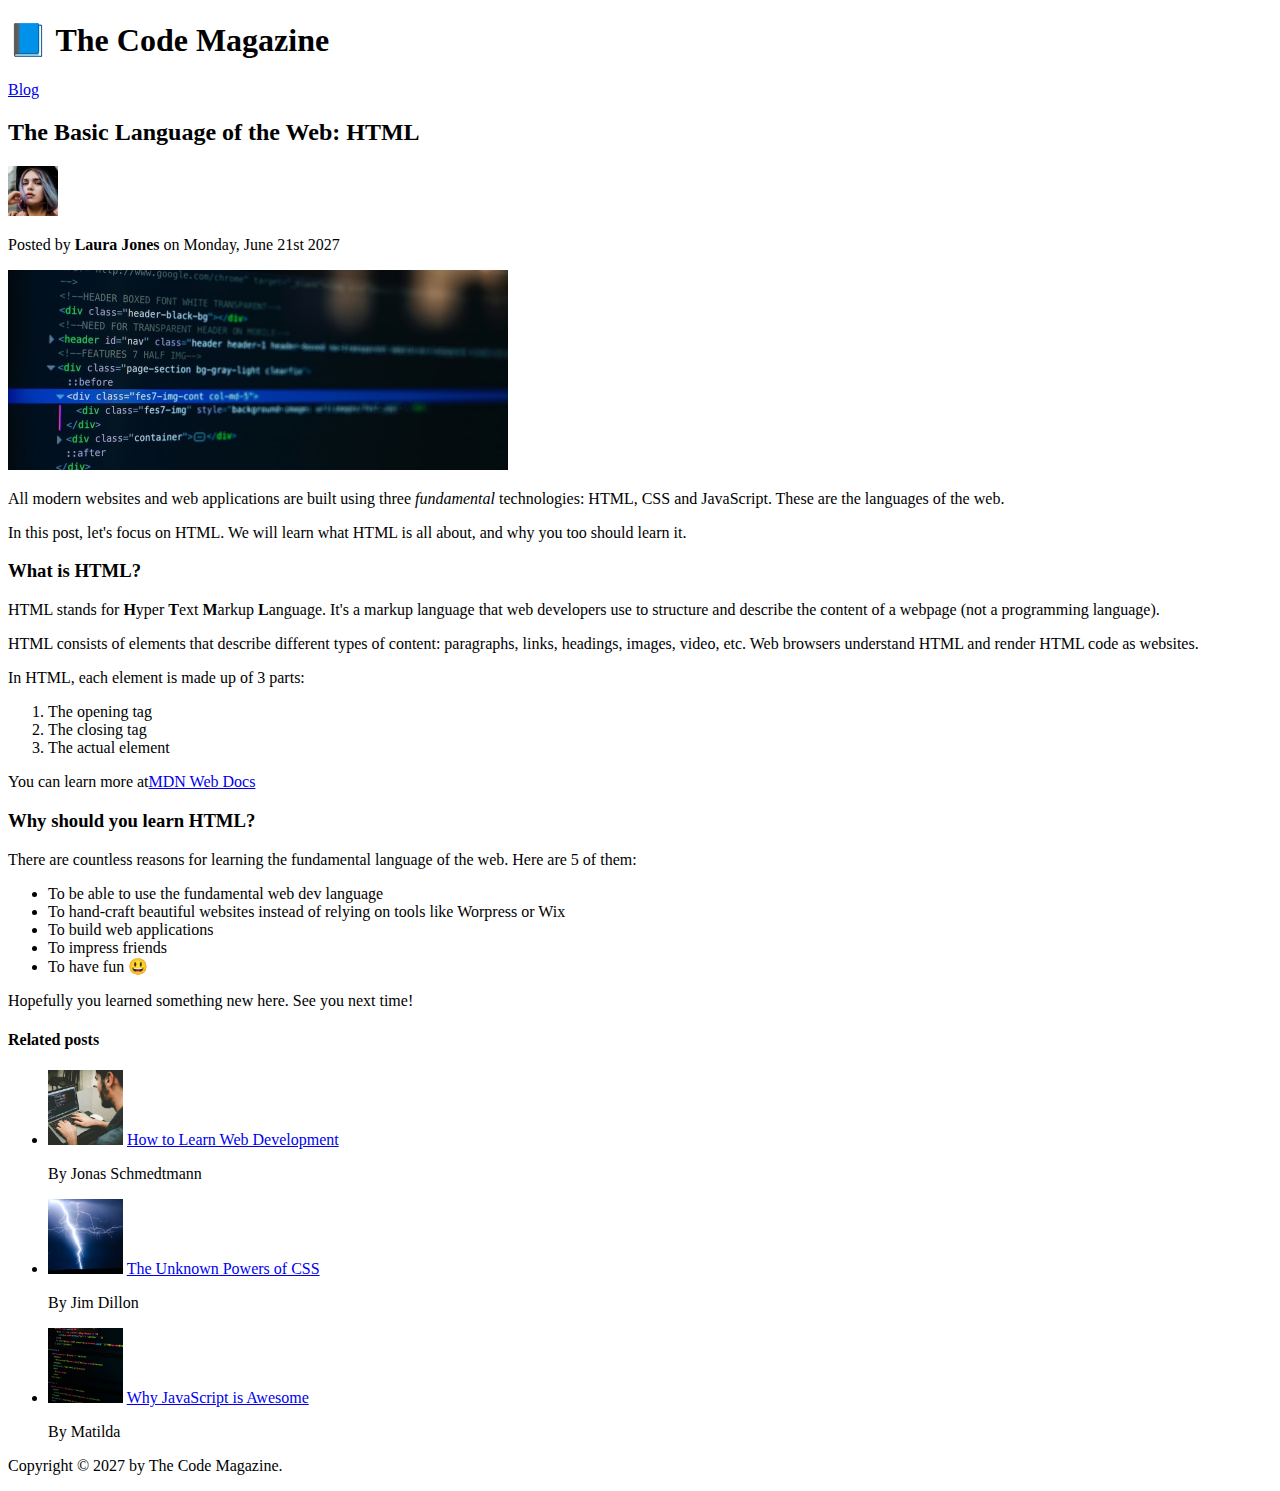
==== index.html @ 5a368dc7 "HTML-Fundamentals" ====
<!DOCTYPE html>
<html lang="en">
<head> 
  <title>02-HTML-Fundamentals</title>
  <meta charset="UTF-8" />
</head>
<body>
  <h1>📘 The Code Magazine</h1>
  <a href="blog.html">Blog</a>
  <h2>The Basic Language of the Web: HTML</h2>
  <img src="imgs/laura-jones.jpg" alt="laura jones"/ width="50px" height="50">
  <p>Posted by <strong>Laura Jones</strong> on Monday, June 21st 2027</p>
  <img src="imgs/post-img.jpg" alt="screenshot for HTML code" width="500" height="200" />

<p>All modern websites and web applications are built using three<em> fundamental </em>technologies: HTML, CSS and JavaScript. These are the languages of the web.</p>

<p>In this post, let's focus on HTML. We will learn what HTML is all about, and why you too should learn it.</p>

<h3>What is HTML?</h3>

<p>HTML stands for <strong>H</strong>yper <strong>T</strong>ext <strong>M</strong>arkup <strong>L</strong>anguage. It's a markup language that web developers use to structure and describe the content of a webpage (not a programming language).</p>

<p>HTML consists of elements that describe different types of content: paragraphs, links, headings, images, video, etc. Web browsers understand HTML and render HTML code as websites.</p>

<p>In HTML, each element is made up of 3 parts:</p>
<ol>
  <li>The opening tag</li>
  <li>The closing tag</il>
<li>The actual element</li>
</ol>
<p>You can learn more at<a href="https://developer.mozilla.org/" targer="_blank">MDN Web Docs</a></p>

<h3>Why should you learn HTML?</h3>
<p>There are countless reasons for learning the fundamental language of the web. Here are 5 of them:</p>
<ul>
  <li>To be able to use the fundamental web dev language</li>
  <li>To hand-craft beautiful websites instead of relying on tools like Worpress or Wix</li>
  <li>To build web applications</li>
  <li>To impress friends</li>
<li>To have fun 😃</li>
</ul>
<p>Hopefully you learned something new here. See you next time!</p>
<aside>
  <h4>Related posts</h4>
  <ul>
    <li>
      <img src="imgs/related-1.jpg" alt=" How to Learn Web Development" width="75"/>
      <a href="###" > How to Learn Web Development</a>
      <p>By Jonas Schmedtmann</p>
    </li>
    <li>
      <img src="imgs/related-2.jpg" alt="  The Unknown Powers of CSS" width="75"/>
      <a href="###" >  The Unknown Powers of CSS</a>
      <p>By Jim Dillon</p>
    </li>
    <li>
      <img src="imgs/related-3.jpg" alt="  Why JavaScript is Awesome" width="75"/>
      <a href="###" > Why JavaScript is Awesome</a>
      <p>By Matilda</p>
    </li>
  </ul>
</aside>
<p>Copyright &copy; 2027 by The Code Magazine.</p>
</body>
</html>
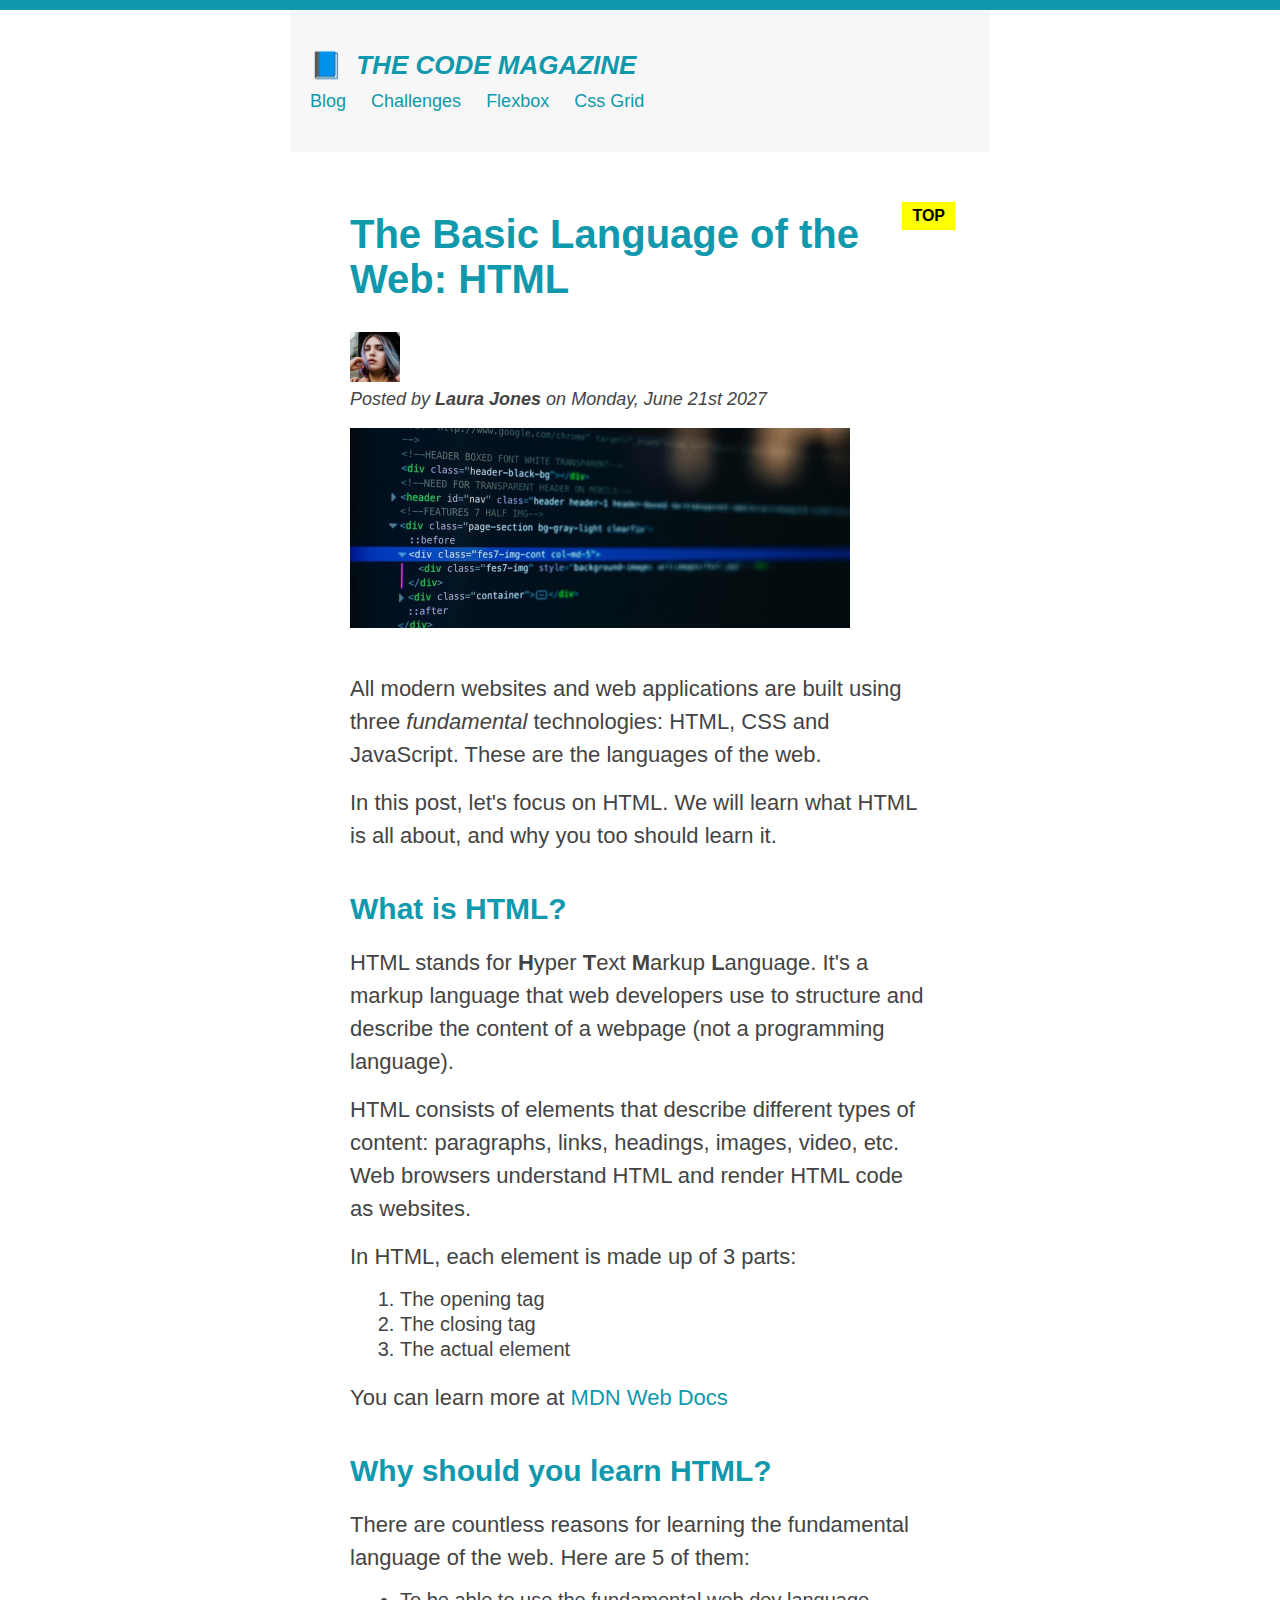
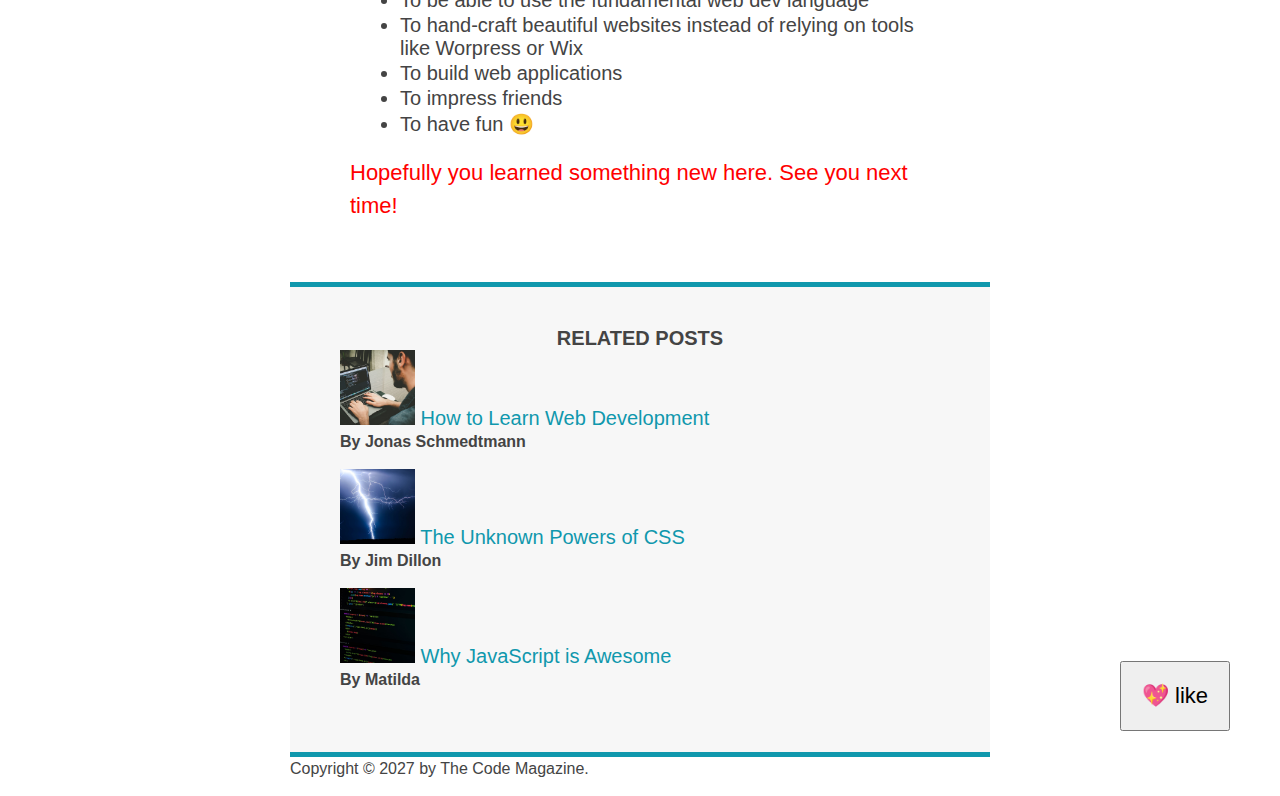
==== commit efe305dd: "CSS-Fundamental" ====
--- a/index.html
+++ b/index.html
@@ -1,65 +1,89 @@
 <!DOCTYPE html>
 <html lang="en">
-<head> 
+
+<head>
   <title>02-HTML-Fundamentals</title>
   <meta charset="UTF-8" />
+  <!--<link rel="stylesheet" href="Css/reset.css">-->
+  <link rel="stylesheet" href="Css/main.css">
 </head>
+
 <body>
-  <h1>📘 The Code Magazine</h1>
-  <a href="blog.html">Blog</a>
-  <h2>The Basic Language of the Web: HTML</h2>
-  <img src="imgs/laura-jones.jpg" alt="laura jones"/ width="50px" height="50">
-  <p>Posted by <strong>Laura Jones</strong> on Monday, June 21st 2027</p>
-  <img src="imgs/post-img.jpg" alt="screenshot for HTML code" width="500" height="200" />
+  <div class="container">
+    <header class="main-header">
+      <h1>📘 The Code Magazine</h1>
+      <nav>
+        <a href="blog.html">Blog</a>
+        <a href="Challenges.html">Challenges</a>
+        <a href="Flexbox.html">Flexbox</a>
+        <a href="Css Grid.html">Css Grid</a>
+      </nav>
+    </header>
+    <article>
+      <header class="post-header">
+        <h2>The Basic Language of the Web: HTML</h2>
+        <img src="imgs/laura-jones.jpg" alt="laura jones" / width="50px" height="50">
+        <p id="author">Posted by <strong>Laura Jones</strong> on Monday, June 21st 2027</p>
+        <img src="imgs/post-img.jpg" alt="screenshot for HTML code" width="500" height="200" />
+      </header>
+      <p>All modern websites and web applications are built using three<em> fundamental </em>technologies: HTML, CSS and
+        JavaScript. These are the languages of the web.</p>
+      <p>In this post, let's focus on HTML. We will learn what HTML is all about, and why you too should learn it.</p>
 
-<p>All modern websites and web applications are built using three<em> fundamental </em>technologies: HTML, CSS and JavaScript. These are the languages of the web.</p>
+      <h3>What is HTML?</h3>
 
-<p>In this post, let's focus on HTML. We will learn what HTML is all about, and why you too should learn it.</p>
+      <p>HTML stands for <strong>H</strong>yper <strong>T</strong>ext <strong>M</strong>arkup <strong>L</strong>anguage.
+        It's a markup language that web developers use to structure and describe the content of a webpage (not a
+        programming
+        language).</p>
 
-<h3>What is HTML?</h3>
+      <p>HTML consists of elements that describe different types of content: paragraphs, links, headings, images, video,
+        etc. Web browsers understand HTML and render HTML code as websites.</p>
 
-<p>HTML stands for <strong>H</strong>yper <strong>T</strong>ext <strong>M</strong>arkup <strong>L</strong>anguage. It's a markup language that web developers use to structure and describe the content of a webpage (not a programming language).</p>
+      <p>In HTML, each element is made up of 3 parts:</p>
+      <ol>
+        <li>The opening tag</li>
+        <li>The closing tag</il>
+        <li>The actual element</li>
+      </ol>
+      <p>You can learn more at <a href="https://developer.mozilla.org/" targer="_blank">MDN Web Docs</a></p>
 
-<p>HTML consists of elements that describe different types of content: paragraphs, links, headings, images, video, etc. Web browsers understand HTML and render HTML code as websites.</p>
+      <h3>Why should you learn HTML?</h3>
+      <p>There are countless reasons for learning the fundamental language of the web. Here are 5 of them:</p>
+      <ul>
+        <li>To be able to use the fundamental web dev language</li>
+        <li>To hand-craft beautiful websites instead of relying on tools like Worpress or Wix</li>
+        <li>To build web applications</li>
+        <li>To impress friends</li>
+        <li>To have fun 😃</li>
+      </ul>
+      <p>Hopefully you learned something new here. See you next time!</p>
+    </article>
+    <aside>
+      <h4>Related posts</h4>
+      <ul class="related">
+        <li>
+          <img src="imgs/related-1.jpg" alt=" How to Learn Web Development" width="75" />
+          <a href="###"> How to Learn Web Development</a>
+          <p class="related-author">By Jonas Schmedtmann</p>
+        </li>
+        <li>
+          <img src="imgs/related-2.jpg" alt="  The Unknown Powers of CSS" width="75" />
+          <a href="###"> The Unknown Powers of CSS</a>
+          <p class="related-author">By Jim Dillon</p>
+        </li>
+        <li>
+          <img src="imgs/related-3.jpg" alt="  Why JavaScript is Awesome" width="75" />
+          <a href="###"> Why JavaScript is Awesome</a>
+          <p class="related-author">By Matilda</p>
+        </li>
+      </ul>
+    </aside>
+    <footer>
+      <p id="Copyright">Copyright &copy; 2027 by The Code Magazine.</p>
+    </footer>
+  </div>
+  <button>💖 like</button>
+</body>
 
-<p>In HTML, each element is made up of 3 parts:</p>
-<ol>
-  <li>The opening tag</li>
-  <li>The closing tag</il>
-<li>The actual element</li>
-</ol>
-<p>You can learn more at<a href="https://developer.mozilla.org/" targer="_blank">MDN Web Docs</a></p>
-
-<h3>Why should you learn HTML?</h3>
-<p>There are countless reasons for learning the fundamental language of the web. Here are 5 of them:</p>
-<ul>
-  <li>To be able to use the fundamental web dev language</li>
-  <li>To hand-craft beautiful websites instead of relying on tools like Worpress or Wix</li>
-  <li>To build web applications</li>
-  <li>To impress friends</li>
-<li>To have fun 😃</li>
-</ul>
-<p>Hopefully you learned something new here. See you next time!</p>
-<aside>
-  <h4>Related posts</h4>
-  <ul>
-    <li>
-      <img src="imgs/related-1.jpg" alt=" How to Learn Web Development" width="75"/>
-      <a href="###" > How to Learn Web Development</a>
-      <p>By Jonas Schmedtmann</p>
-    </li>
-    <li>
-      <img src="imgs/related-2.jpg" alt="  The Unknown Powers of CSS" width="75"/>
-      <a href="###" >  The Unknown Powers of CSS</a>
-      <p>By Jim Dillon</p>
-    </li>
-    <li>
-      <img src="imgs/related-3.jpg" alt="  Why JavaScript is Awesome" width="75"/>
-      <a href="###" > Why JavaScript is Awesome</a>
-      <p>By Matilda</p>
-    </li>
-  </ul>
-</aside>
-<p>Copyright &copy; 2027 by The Code Magazine.</p>
-</body>
 </html>--- a/Css/main.css
+++ b/Css/main.css
@@ -0,0 +1,190 @@
+* {
+    padding: 0;
+    margin: 0;
+}
+
+body {
+    /*will inharit this properties for all child selector*/
+    font-family: sans-serif;
+    color: #444;
+    border-top: 10px solid #1098ad;
+    position: relative;
+}
+
+/*h1,   //will inharit from the body selector
+h2,
+h3,
+h4,
+li {
+    font-family: sans-serif;
+    color: #444;
+}*/
+h1,
+h2,
+h3 {
+    color: #1098ad;
+}
+
+h1 {
+    text-transform: uppercase;
+    font-size: 26px;
+    font-style: italic;
+}
+
+h1::first-letter {
+    font-style: normal;
+    margin-right: 7px;
+}
+
+h2 {
+    font-size: 40px;
+    margin-bottom: 30px;
+    position: relative;
+}
+
+h2::after {
+    content: "top";
+    text-transform: uppercase;
+    background-color: yellow;
+    font-size: 16px;
+    font-weight: bold;
+    display: inline-block;
+    padding: 5px 10px;
+    color: black;
+    position: absolute;
+    top: -10px;
+    right: -25px;
+}
+
+h3 {
+    font-size: 30px;
+    margin-bottom: 20px;
+    margin-top: 40px;
+}
+
+h4 {
+    font-size: 20px;
+    text-transform: uppercase;
+    text-align: center;
+}
+
+article {
+    margin: 60px;
+}
+
+.post-header {
+    margin-bottom: 40px;
+}
+
+p {
+    font-size: 22px;
+    line-height: 1.5;
+    margin-bottom: 15px;
+}
+
+ol,
+ul {
+    margin-left: 50px;
+    margin-bottom: 20px;
+}
+
+li {
+    font-size: 20px;
+    margin-bottom: 2px;
+}
+
+li:last-child {
+    margin-bottom: 0;
+}
+
+/*footer p {
+    font-size: 16px;
+}*/
+
+#Copyright {
+    font-size: 16px;
+}
+
+/*article header p {
+    font-style: italic;
+}*/
+
+#author {
+    font-size: 18px;
+    font-style: italic;
+}
+
+.related-author {
+    font-size: 16px;
+    font-weight: bold;
+}
+
+.container {
+    width: 700px;
+    margin: 0 auto;
+}
+
+.related {
+    list-style: none;
+}
+
+.main-header {
+    background-color: #f7f7f7;
+    padding: 40px 20px;
+    margin-bottom: 40px;
+}
+
+nav a:link {
+    display: inline-block;
+    margin-right: 20px;
+    margin-top: 10px;
+}
+
+nav a:link:last-child {
+    margin-right: 0;
+}
+
+aside {
+    background-color: #f7f7f7;
+    border-top: 5px solid #1098ad;
+    border-bottom: 5px solid #1098ad;
+    padding: 40px 0;
+}
+
+article p:last-child {
+    color: red;
+}
+
+/* l v h a*/
+a:link {
+    text-decoration: none;
+    color: #1098ad;
+}
+
+a:visted {
+    color: #1098ad;
+}
+
+a:hover {
+    color: red;
+    font-weight: bold;
+    text-decoration: underline solid red;
+}
+
+a:active {
+    background-color: #000;
+    font-style: italic;
+}
+
+nav {
+    font-size: 18px;
+}
+
+button {
+    font-size: 22px;
+    padding: 20px;
+    cursor: pointer;
+    position: absolute;
+    bottom: 50px;
+    right: 50px;
+}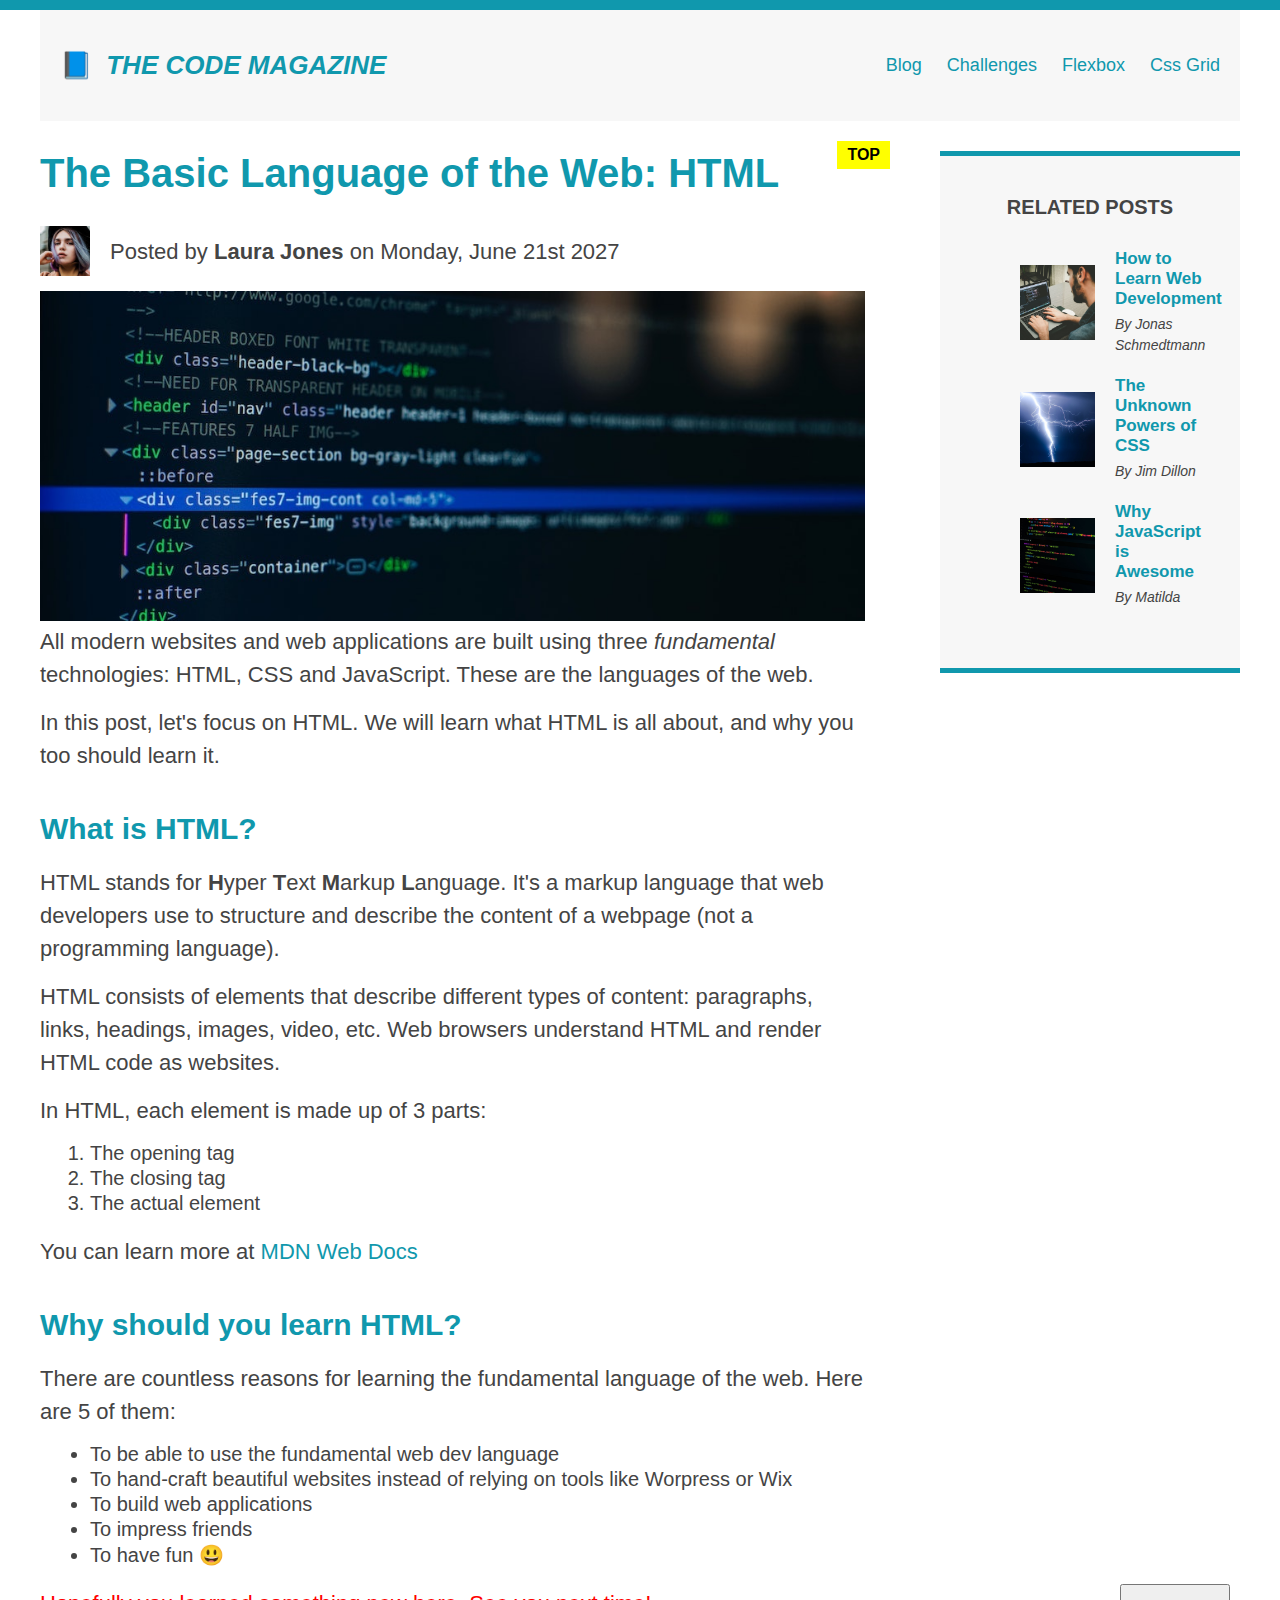
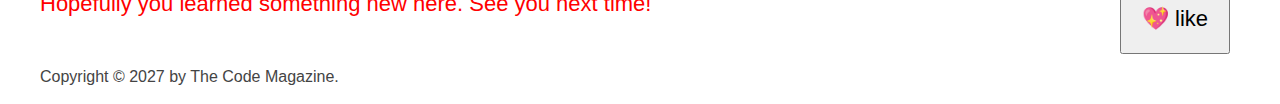
==== commit df706f01: "CSS-Layouts" ====
--- a/index.html
+++ b/index.html
@@ -4,50 +4,54 @@
 <head>
   <title>02-HTML-Fundamentals</title>
   <meta charset="UTF-8" />
-  <!--<link rel="stylesheet" href="Css/reset.css">-->
+  <!-- <link rel="stylesheet" href="Css/reset.css"> -->
   <link rel="stylesheet" href="Css/main.css">
 </head>
 
 <body>
   <div class="container">
-    <header class="main-header">
+    <header class="main-header clearfix">
       <h1>📘 The Code Magazine</h1>
       <nav>
         <a href="blog.html">Blog</a>
         <a href="Challenges.html">Challenges</a>
-        <a href="Flexbox.html">Flexbox</a>
-        <a href="Css Grid.html">Css Grid</a>
+        <a href="navBarSites/flexbox.html">Flexbox</a>
+        <a href="navBarSites/css-grid.html">Css Grid</a>
       </nav>
     </header>
-    <article>
-      <header class="post-header">
-        <h2>The Basic Language of the Web: HTML</h2>
-        <img src="imgs/laura-jones.jpg" alt="laura jones" / width="50px" height="50">
-        <p id="author">Posted by <strong>Laura Jones</strong> on Monday, June 21st 2027</p>
-        <img src="imgs/post-img.jpg" alt="screenshot for HTML code" width="500" height="200" />
-      </header>
-      <p>All modern websites and web applications are built using three<em> fundamental </em>technologies: HTML, CSS and
-        JavaScript. These are the languages of the web.</p>
-      <p>In this post, let's focus on HTML. We will learn what HTML is all about, and why you too should learn it.</p>
-
-      <h3>What is HTML?</h3>
-
-      <p>HTML stands for <strong>H</strong>yper <strong>T</strong>ext <strong>M</strong>arkup <strong>L</strong>anguage.
-        It's a markup language that web developers use to structure and describe the content of a webpage (not a
+    <!-- for flexbox -->
+    <!-- <div class="flextest"> -->
+      <article>
+        <header class="post-header">
+          <h2>The Basic Language of the Web: HTML</h2>
+          <div class="author-box">
+            <img class="author-photo" src="imgs/laura-jones.jpg" alt="laura jones" / width="50px" height="50px">
+            <p class="author">Posted by <strong>Laura Jones</strong> on Monday, June 21st 2027</p>
+          </div>
+          <img class="post-img" src="imgs/post-img.jpg" alt="screenshot for HTML code" width="500" height="200" />
+        </header>
+        <p>All modern websites and web applications are built using three<em> fundamental </em>technologies: HTML, CSS and
+          JavaScript. These are the languages of the web.</p>
+          <p>In this post, let's focus on HTML. We will learn what HTML is all about, and why you too should learn it.</p>
+          
+          <h3>What is HTML?</h3>
+          
+          <p>HTML stands for <strong>H</strong>yper <strong>T</strong>ext <strong>M</strong>arkup <strong>L</strong>anguage.
+            It's a markup language that web developers use to structure and describe the content of a webpage (not a
         programming
         language).</p>
 
-      <p>HTML consists of elements that describe different types of content: paragraphs, links, headings, images, video,
-        etc. Web browsers understand HTML and render HTML code as websites.</p>
-
-      <p>In HTML, each element is made up of 3 parts:</p>
-      <ol>
+        <p>HTML consists of elements that describe different types of content: paragraphs, links, headings, images, video,
+          etc. Web browsers understand HTML and render HTML code as websites.</p>
+          
+          <p>In HTML, each element is made up of 3 parts:</p>
+          <ol>
         <li>The opening tag</li>
         <li>The closing tag</il>
         <li>The actual element</li>
       </ol>
       <p>You can learn more at <a href="https://developer.mozilla.org/" targer="_blank">MDN Web Docs</a></p>
-
+      
       <h3>Why should you learn HTML?</h3>
       <p>There are countless reasons for learning the fundamental language of the web. Here are 5 of them:</p>
       <ul>
@@ -62,23 +66,30 @@
     <aside>
       <h4>Related posts</h4>
       <ul class="related">
-        <li>
+        <li class="related-post">
           <img src="imgs/related-1.jpg" alt=" How to Learn Web Development" width="75" />
-          <a href="###"> How to Learn Web Development</a>
-          <p class="related-author">By Jonas Schmedtmann</p>
+          <div>
+            <a class="related-link" href="###"> How to Learn Web Development</a>
+            <p class="related-author">By Jonas Schmedtmann</p>
+          </div>
         </li>
-        <li>
+        <li class="related-post" >
           <img src="imgs/related-2.jpg" alt="  The Unknown Powers of CSS" width="75" />
-          <a href="###"> The Unknown Powers of CSS</a>
-          <p class="related-author">By Jim Dillon</p>
+          <div>
+            <a class="related-link" href="###"> The Unknown Powers of CSS</a>
+            <p class="related-author">By Jim Dillon</p>
+          </div>
         </li>
-        <li>
+        <li class="related-post">
           <img src="imgs/related-3.jpg" alt="  Why JavaScript is Awesome" width="75" />
-          <a href="###"> Why JavaScript is Awesome</a>
-          <p class="related-author">By Matilda</p>
+          <div>
+            <a class="related-link"  href="###"> Why JavaScript is Awesome</a>
+            <p class="related-author">By Matilda</p>
+          </div>
         </li>
       </ul>
     </aside>
+  <!-- </div> -->
     <footer>
       <p id="Copyright">Copyright &copy; 2027 by The Code Magazine.</p>
     </footer>
--- a/Css/main.css
+++ b/Css/main.css
@@ -1,6 +1,7 @@
 * {
     padding: 0;
     margin: 0;
+    box-sizing: border-box;
 }
 
 body {
@@ -66,14 +67,15 @@
     font-size: 20px;
     text-transform: uppercase;
     text-align: center;
-}
-
-article {
+    margin-bottom: 30px;
+}
+
+/*article {
     margin: 60px;
-}
+}*/
 
 .post-header {
-    margin-bottom: 40px;
+    /* margin-bottom: 40px; */
 }
 
 p {
@@ -105,6 +107,13 @@
     font-size: 16px;
 }
 
+
+.post-img {
+    width: 100%;
+    height: auto;
+    }
+
+
 /*article header p {
     font-style: italic;
 }*/
@@ -120,7 +129,7 @@
 }
 
 .container {
-    width: 700px;
+    width: 1200px;
     margin: 0 auto;
 }
 
@@ -131,13 +140,12 @@
 .main-header {
     background-color: #f7f7f7;
     padding: 40px 20px;
-    margin-bottom: 40px;
+    /* margin-bottom: 40px; */
 }
 
 nav a:link {
     display: inline-block;
     margin-right: 20px;
-    margin-top: 10px;
 }
 
 nav a:link:last-child {
@@ -148,10 +156,10 @@
     background-color: #f7f7f7;
     border-top: 5px solid #1098ad;
     border-bottom: 5px solid #1098ad;
-    padding: 40px 0;
-}
-
-article p:last-child {
+    padding: 40px 30px;
+}
+
+article>p:last-child {
     color: red;
 }
 
@@ -187,4 +195,125 @@
     position: absolute;
     bottom: 50px;
     right: 50px;
-}+}
+
+/*trying the float proberty
+.author-photo {
+    float: left;
+}
+
+#author {
+    float: left;
+    margin-bottom: 25px;
+}
+
+h1 {
+    float: left;
+}
+
+nav {
+    float: right;
+}
+
+.clearfix::after {
+    content: "";
+    clear: both;
+}
+
+article {
+    width: 825px;
+    float: left;
+}
+
+aside {
+    width: 300px;
+    float: right;
+
+}
+
+footer {
+    clear: both;
+}*/
+
+/*
+    trying the float proberty
+*/
+
+.main-header {
+    display: flex;
+    align-items: center;
+    justify-content: space-between;
+}
+
+.author-box {
+    display: flex;
+    align-items: center;
+    margin-bottom: 15px;
+}
+
+.author {
+    margin-bottom: 0;
+    margin-left: 20px;
+}
+
+.related-post {
+    display: flex;
+    align-items: center;
+    margin-bottom: 20px;
+    gap: 20px;
+}
+
+.related-author {
+    margin-bottom: 0;
+    font-weight: normal;
+    font-size: 14px;
+    font-style: italic;
+}
+
+.related-link:link {
+    font-size: 17px;
+    font-weight: bold;
+    font-style: normal;
+    margin-bottom: 5px;
+    display: block;
+}
+
+.flextest {
+    display: flex;
+    gap: 75px;
+}
+/*
+article {
+    flex: 1;
+    margin-bottom: 20px;
+}
+
+aside {
+    align-self: flex-start;
+    flex: 0 0 300px;
+}*/
+
+
+/* CSS Grid */
+.container {
+    display: grid;
+    grid-template-columns: 1fr 300px;
+    column-gap: 75px;
+    row-gap: 30px;
+}
+
+.main-header {
+    grid-column: 1/-1; 
+}
+
+article {
+
+}
+
+aside {
+    align-self: start;
+}
+
+footer {
+    grid-column: 1/-1;
+}
